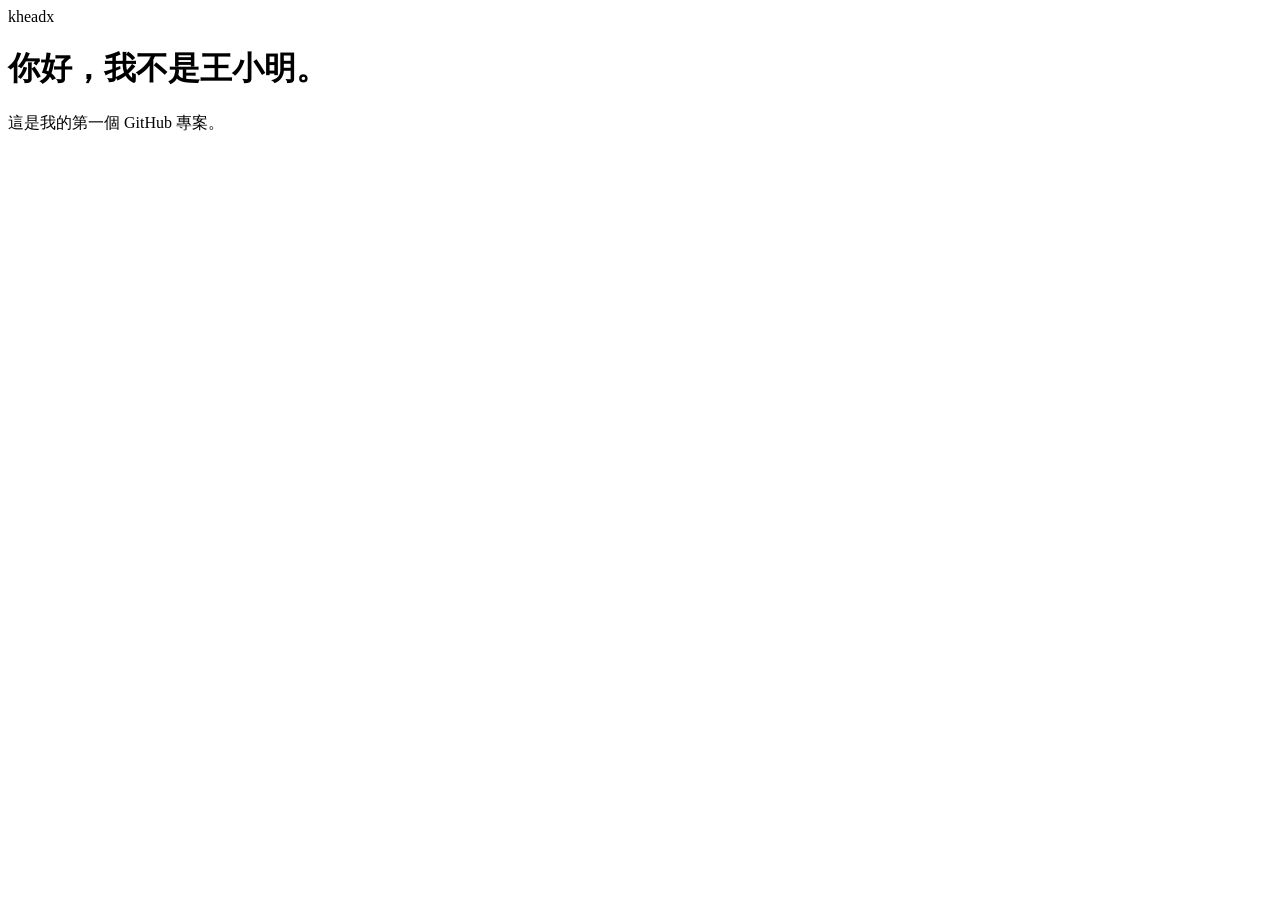
==== index.html @ d5889611 "複製貼上" ====
<!doctype html>
<html lang="zh-Hant">
kheadx
<meta charset="utf-8">
<meta name="viewport" content="width=device-width, initial-scale=1">
<title>我的第一個網站</title>
</head>
<body>
<h1>你好，我不是王小明。</h1>
<p>這是我的第一個 GitHub 專案。</p>
<body>
</html>
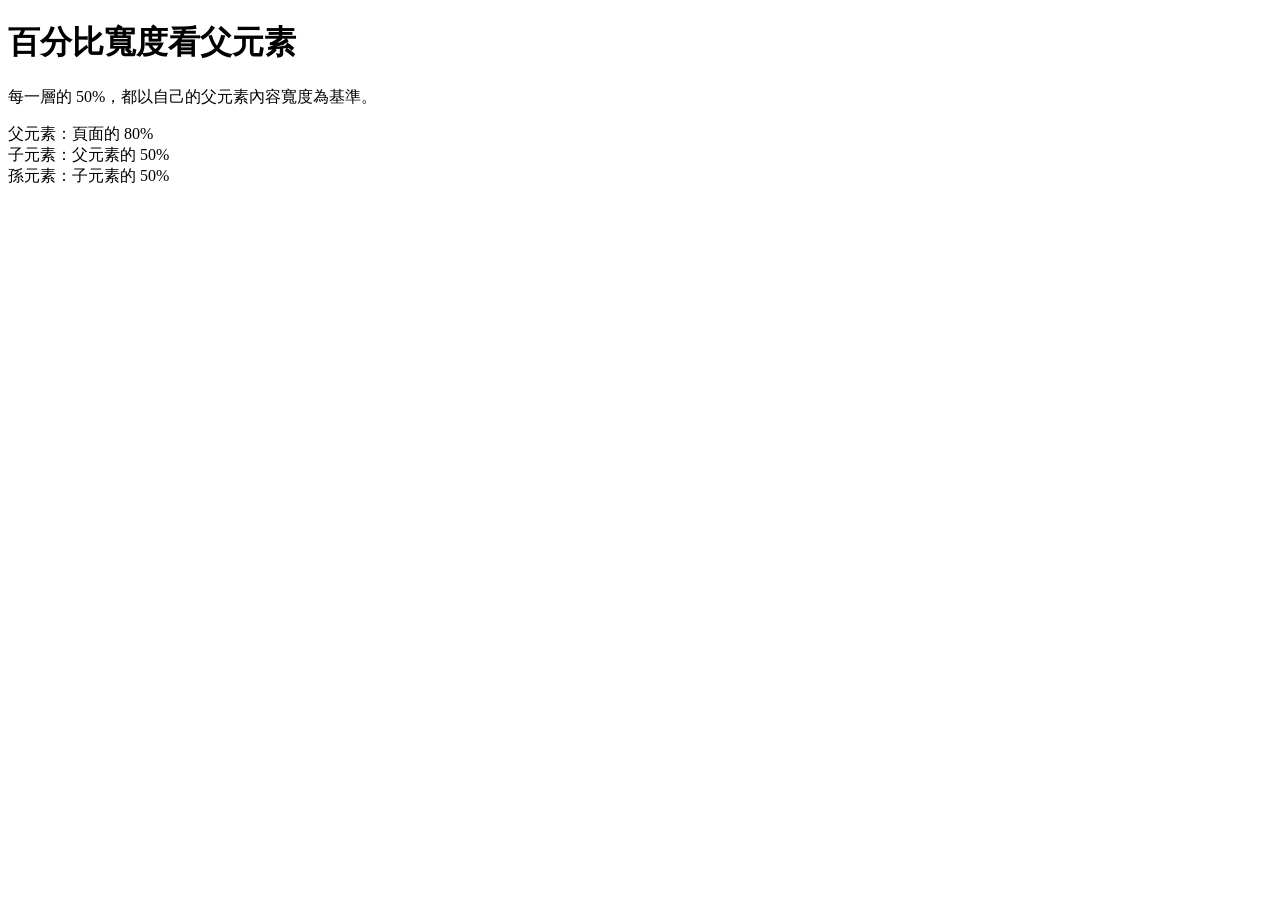
==== commit 49815510: "1008-1" ====
--- a/index.html
+++ b/index.html
@@ -1,12 +1,25 @@
-<!doctype html>
+<!DOCTYPE html>
 <html lang="zh-Hant">
-kheadx
-<meta charset="utf-8">
-<meta name="viewport" content="width=device-width, initial-scale=1">
-<title>我的第一個網站</title>
+<head>
+  <meta charset="UTF-8">
+  <meta name="viewport" content="width=device-width, initial-scale=1.0">
+  <title>百分比寬度示範</title>
+  
+
+  
 </head>
 <body>
-<h1>你好，我不是王小明。</h1>
-<p>這是我的第一個 GitHub 專案。</p>
-<body>
+  <h1>百分比寬度看父元素</h1>
+  <p>每一層的 50%，都以自己的父元素內容寬度為基準。</p>
+
+  <div class="parent">
+    父元素：頁面的 80%
+    <div class="child">
+      子元素：父元素的 50%
+      <div class="grandchild">
+        孫元素：子元素的 50%
+      </div>
+    </div>
+  </div>
+</body>
 </html>
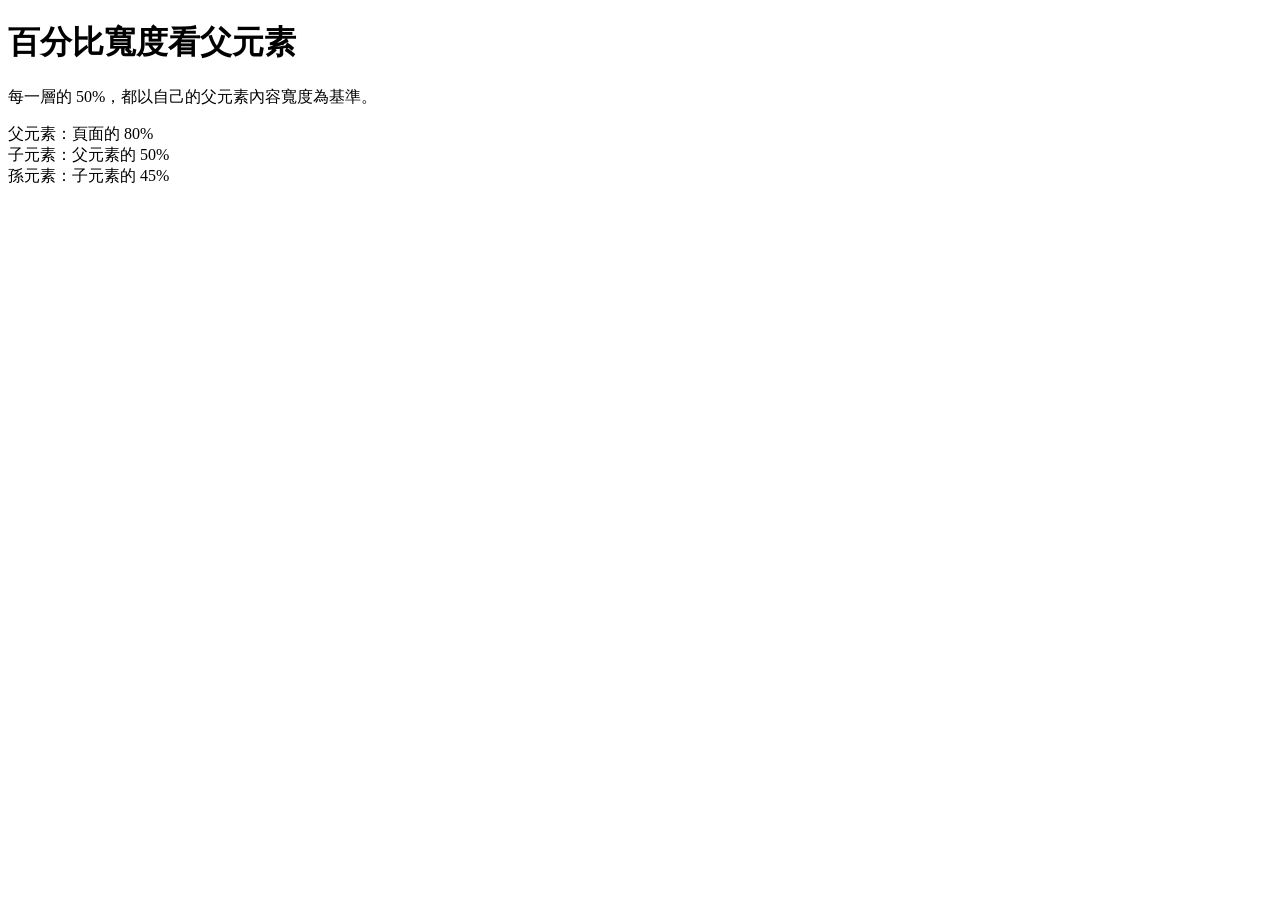
==== commit 8e82b366: "100801" ====
--- a/index.html
+++ b/index.html
@@ -17,7 +17,7 @@
     <div class="child">
       子元素：父元素的 50%
       <div class="grandchild">
-        孫元素：子元素的 50%
+        孫元素：子元素的 45%
       </div>
     </div>
   </div>
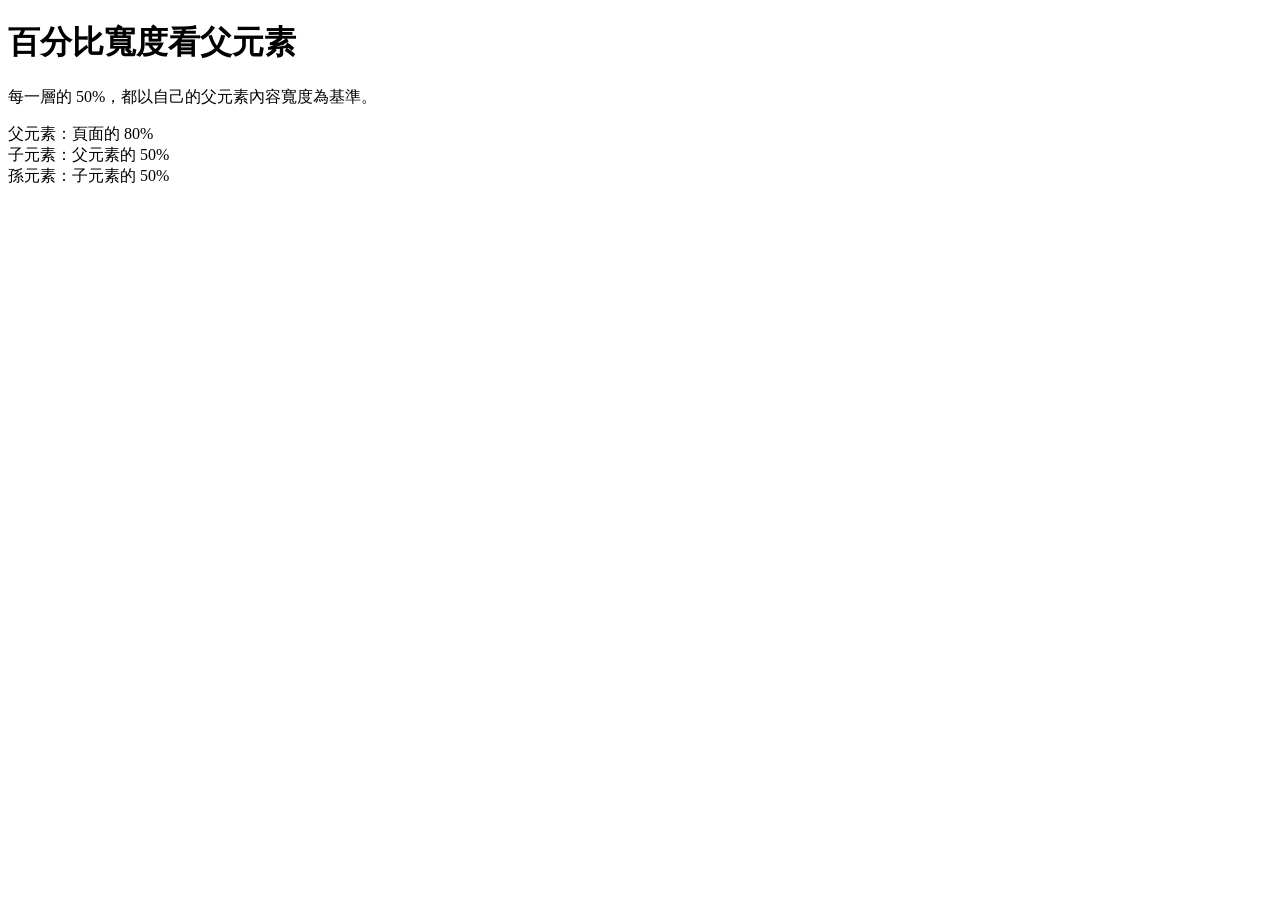
==== commit c2380599: "100801" ====
--- a/index.html
+++ b/index.html
@@ -17,7 +17,7 @@
     <div class="child">
       子元素：父元素的 50%
       <div class="grandchild">
-        孫元素：子元素的 45%
+        孫元素：子元素的 50%
       </div>
     </div>
   </div>
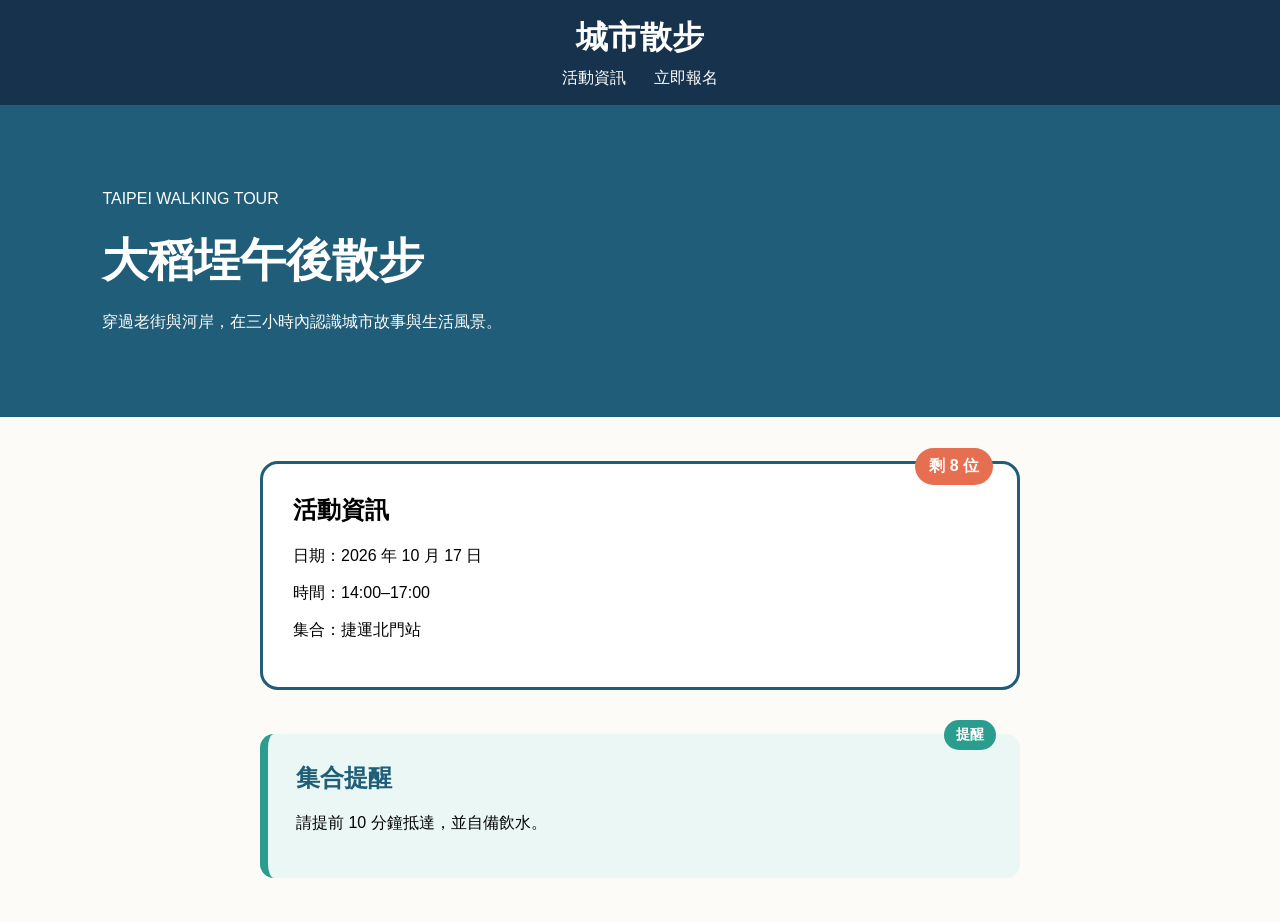
==== commit 9ea62f0e: "1015-3" ====
--- a/index.html
+++ b/index.html
@@ -3,23 +3,42 @@
 <head>
   <meta charset="UTF-8">
   <meta name="viewport" content="width=device-width, initial-scale=1.0">
-  <title>百分比寬度示範</title>
-  
-
-  
+  <title>城市散步 - 活動報名</title>
+  <link rel="stylesheet" href="style.css">
 </head>
 <body>
-  <h1>百分比寬度看父元素</h1>
-  <p>每一層的 50%，都以自己的父元素內容寬度為基準。</p>
 
-  <div class="parent">
-    父元素：頁面的 80%
-    <div class="child">
-      子元素：父元素的 50%
-      <div class="grandchild">
-        孫元素：子元素的 50%
-      </div>
-    </div>
-  </div>
+  <!-- STEP 1: 頁首導覽 (Sticky 定位) -->
+  <header class="site-header">
+    <h1>城市散步</h1>
+    <nav>
+      <a href="#event">活動資訊</a>
+      <a href="#signup">立即報名</a>
+    </nav>
+  </header>
+
+  <!-- STEP 2: 主視覺區塊 (Hero) -->
+  <section class="hero">
+    <p>TAIPEI WALKING TOUR</p>
+    <h2>大稻埕午後散步</h2>
+    <p>穿過老街與河岸，在三小時內認識城市故事與生活風景。</p>
+  </section>
+
+  <!-- STEP 3 & 4: 活動資訊卡片 (含 Badge 絕對定位) -->
+  <section id="event" class="event-card with-badge">
+    <span class="badge">剩 8 位</span>
+    <h2>活動資訊</h2>
+    <p>日期：2026 年 10 月 17 日</p>
+    <p>時間：14:00–17:00</p>
+    <p>集合：捷運北門站</p>
+  </section>
+
+  <!-- 挑戰題：集合提醒卡片 (.notice-card) -->
+  <aside class="notice-card">
+    <span class="notice-badge">提醒</span>
+    <h2>集合提醒</h2>
+    <p>請提前 10 分鐘抵達，並自備飲水。</p>
+  </aside>
+
 </body>
 </html>
--- a/style.css
+++ b/style.css
@@ -0,0 +1,118 @@
+/* 全域設定：使用 border-box 讓尺寸計算更直覺 */
+* {
+  box-sizing: border-box;
+}
+
+body {
+  margin: 0;
+  font-family: Arial, sans-serif;
+  background-color: #fcfbf7; /* 對應簡報中的柔和背景底色 */
+}
+
+/* ------------------------------------------
+   STEP 1: 頁首導覽 (.site-header)
+------------------------------------------ */
+.site-header {
+  position: sticky;
+  top: 0;
+  z-index: 10;
+  padding: 16px 8%;
+  text-align: center;
+  background: #17324d;
+  color: white;
+}
+
+.site-header h1 {
+  margin: 0 0 8px;
+}
+
+.site-header a {
+  margin: 0 12px;
+  color: white;
+  text-decoration: none;
+}
+
+/* ------------------------------------------
+   STEP 2: 主視覺 (.hero)
+------------------------------------------ */
+.hero {
+  min-height: 300px;
+  padding: 64px 8%;
+  background: #1f5d78;
+  color: white;
+}
+
+.hero h2 {
+  margin: 10px 0 16px;
+  font-size: 46px;
+}
+
+.hero p {
+  max-width: 620px;
+  line-height: 1.8;
+}
+
+/* ------------------------------------------
+   STEP 3 & 4: 活動資訊卡片 (.event-card & .badge)
+------------------------------------------ */
+.event-card {
+  width: 84%;
+  max-width: 760px;
+  margin: 44px auto;
+  padding: 30px;
+  border: 3px solid #1f5d78;
+  border-radius: 18px;
+  background: white;
+}
+
+.event-card h2 {
+  margin-top: 0;
+}
+
+/* 讓父層具備定位基準，以支援子層的 absolute */
+.event-card.with-badge {
+  position: relative;
+}
+
+/* 絕對定位的右上方標籤 */
+.badge {
+  position: absolute;
+  top: -16px;
+  right: 24px;
+  padding: 8px 14px;
+  border-radius: 999px;
+  background: #e76f51;
+  color: white;
+  font-weight: bold;
+}
+
+/* ------------------------------------------
+   挑戰題：集合提醒卡片 (.notice-card)
+------------------------------------------ */
+.notice-card {
+  position: relative; /* 作為內部標籤的定位基準 */
+  width: 84%;
+  max-width: 760px;
+  margin: 24px auto 44px auto; /* 上方留 24px，水平置中 */
+  padding: 28px;
+  border-radius: 14px;
+  border-left: 8px solid #2a9d8f; /* 左側醒目綠色邊框 */
+  background: #eaf7f4;           /* 淡綠色背景 */
+}
+
+.notice-card h2 {
+  margin-top: 0;
+  color: #1f5d78;
+}
+
+.notice-badge {
+  position: absolute;
+  top: -14px;
+  right: 24px;
+  padding: 6px 12px;
+  border-radius: 999px;
+  background: #2a9d8f;
+  color: white;
+  font-size: 14px;
+  font-weight: bold;
+}
